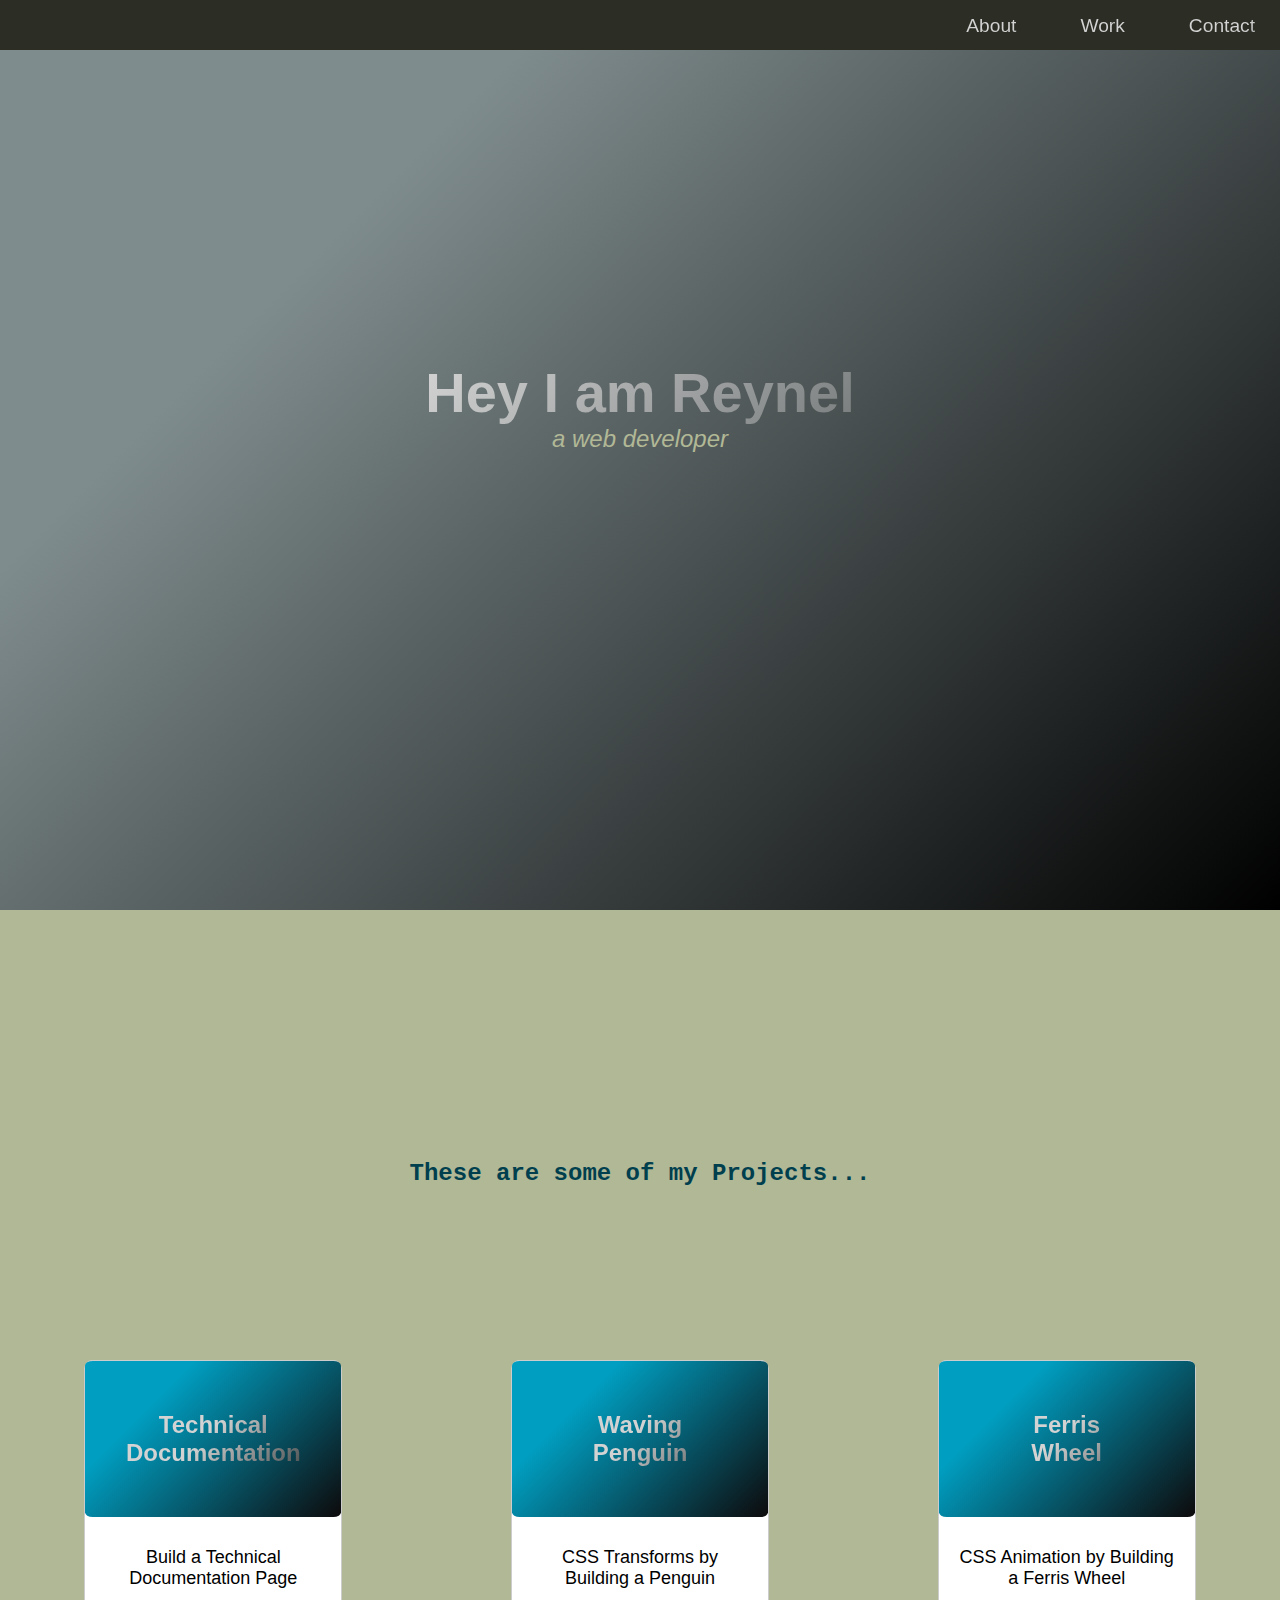
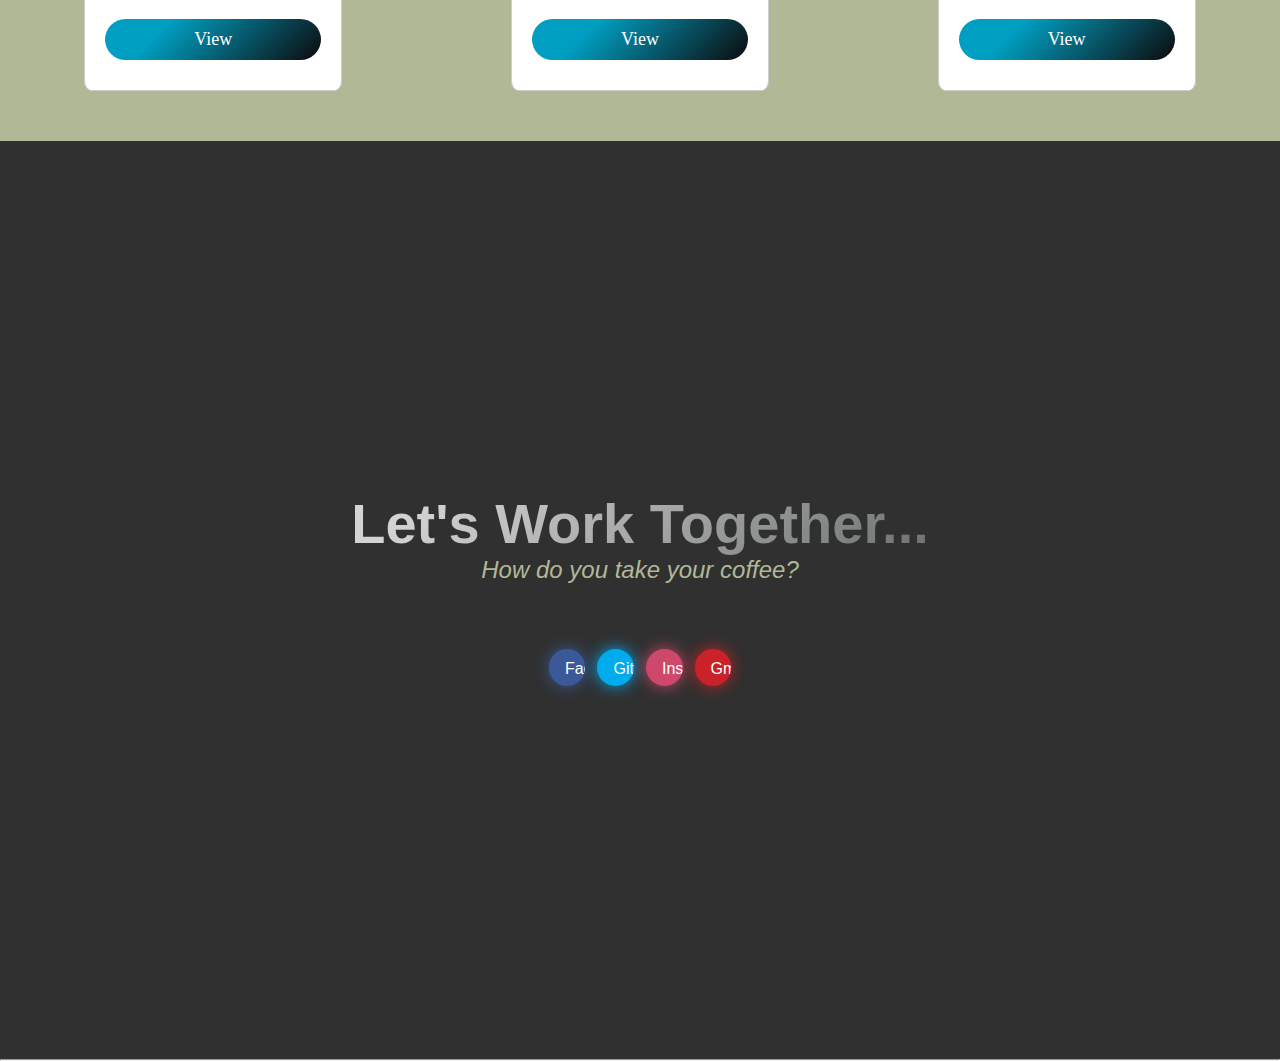
==== Personal Portfolio.html @ 68cb26de "personal portfolio" ====
<!DOCTYPE html>
<html>
  <head>
    <meta charset="UTF-8" />
    <meta name="viewport" content="width=device=width, initial-scale=1.0" />
    <link rel="stylesheet" type="text/css" href="styles.css" />
    <title>Personal Portfolio Webpage</title>
    
  </head>
  <body>
    <header id="header">
      <nav id="navbar">
        <ul>
          <li><a class="info" href="#welcome-section">About</a></li>
          <li><a class="info" href="#heading">Work</a></li>
          <li><a class="info" href="#profile-link" target="_blank">Contact</a></li>
        </ul>
      </nav>
    </header>
    <section id="welcome-section">
      <h1 class="name">Hey I am Reynel</h1>
      <p class="intro"><em>a web developer</em></p>
    </section>
    
    <div class="container" id="projects">
 
    <div id="heading">
      <h1 class="section-projects" id="section-projects">These are some of my Projects...</h1>
    </div>
      <div class="row">
        
        <div class="card project-tile">
          <div class="card-header">
            <h1 class="card-title">Technical Documentation</h1>
          </div>
          <div class="card-body">
            <p class="body-description">Build a Technical Documentation Page</p>
            <a href="https://reyneltero.github.io/Technical-Documentation/" class="btn">View</a>
          </div>
        </div>
        
        <div class="card project-tile">
          <div class="card-header">
            <h1 class="card-title">Waving <br>Penguin</br></h1>
          </div>
          <div class="card-body">
            <p class="body-description">CSS Transforms by Building a Penguin</p>
            <a href="https://reyneltero.github.io/Waving-Penguin/" class="btn">View</a>
          </div>
        </div>
        
        <div class="card">
          <div class="card-header">
            <h1 class="card-title">Ferris <br>Wheel</br></h1>
          </div>
          <div class="card-body">
            <p class="body-description">CSS Animation by Building a Ferris Wheel</p>
            <a href="https://reyneltero.github.io/Ferris-Wheel/" class="btn">View</a>
          </div>
        </div>
    </div>
  
  <div class="links">
    <h1 class="quote">Let's Work Together...</h1>
      <p class="author"><em>How do you take your coffee?</em></p>
  </div>
  <a id="profile-link" target="_blank"></a>
  <div class="social-icons">
  <ul class="socialIcons">
  <li class="facebook"><a href="https://www.facebook.com/reynel.tero/"><i class="fa fa-fw fa-facebook"></i>Facebook</a></li>
  <li class="github"><a href="https://github.com/ReynelTero"><i class="fa fa-fw fa-github"></i>Github</a></li>
  <li class="instagram"><a href="https://www.instagram.com/reynel21gonzaga/"><i class="fa fa-fw fa-instagram"></i>Instagram</a></li>
  <li class="gmail"><a href=""><i class="fa fa-fw fa-gmail-p"></i>Gmail</a></li>
</ul>
 </div>
  <hr><!-- Horizontal Rule -->  
  </body>
</html>
---- styles.css ----
* {
    margin: 0;
    padding: 0;
  }
  
  #header {
    width: 100%;
    height: 50px;
    background: #2c2e25;
    position: fixed;
    display: flex;
    align-items: center;
  }
  
  #navbar {
    width: 100%;
    height: 75px;
    line-height: 75px;
    padding: 0px 100px;
    position: fixed;
  }
  
  #navbar ul {
    float: right;
    padding-right: 65px;
  }
  
  #navbar ul li {
    display: inline-block;
    list-style: none;
  }
  
  #navbar ul li a {
    text-decoration: none;
  }
  
  .info {
    padding-right: 60px;
    font-family: 'Poppins', sans-serif;
     font-size: 1.2em;
     background: linear-gradient(315deg, #2d3436 0%, #d3d3d3 54%);
    -webkit-text-fill-color: transparent;
    -webkit-background-clip: text;
  }
  
  
  #welcome-section {
    margin: 0;
    background: linear-gradient(315deg, #000000 0%, #7f8c8d 74%);
    width: 100%;
    height: 100vh;
    padding-top: 10px;
  }
  
  .name, .quote {
    font-size: 3.5em;
    margin-bottom: 0;
    background: linear-gradient(315deg, #2d3436 0%, #d3d3d3 54%);
    -webkit-text-fill-color: transparent;
    -webkit-background-clip: text;
    padding-top: 350px;
  }
  
  #welcome-section p, .author {
    font-size: 1.5em;
  }
  
  .name, .intro, .quote, .author {
    text-align: center;
    color: #b1b896;
    font-family: 'Poppins', sans-serif;
  }
  
  #heading {
    width: 100%;
    height: 50vh;
    background: #b1b896;
  }
  
  #section-projects {
    text-align: center;
    font-family: "Source code pro", monospace;
    padding-top: 250px;
    font-size: 1.5em;
    font-weight: 900;
    color: #003f4e;
  }
  
  
  .container {
    background-color: #b1b896;
  }
  
  .body-description {
    font-family: 'Poppins', sans-serif;
  }
  
  .card-title {
    font-family: 'Poppins', sans-serif;
    font-size: 1.5em;
     background: linear-gradient(315deg, #2d3436 0%, #d3d3d3 54%);
    -webkit-text-fill-color: transparent;
    -webkit-background-clip: text;
  }
  
  .row {
    display: flex;
    flex-direction: row;
    justify-content: space-around;
  }
  
  .card {
    width: 20%;
    background: #fff;
    border: 1px solid #ccc;
    margin-bottom: 50px;
    transition: 0.3s;
    border-radius: 3%;
  }
  
  .card-header {
    text-align: center;
    padding: 50px 10px;
    background-image: linear-gradient(315deg, #0d0a0b 0%, #009fc2 74%);
    border-radius: 3%;
  }
  
  .card-body {
    padding: 30px 20px;
    text-align: center;
    font-size: 18px;
  }
  
  .card-body .btn {
    display: block;
    color: #fff;
    text-align: center;
    background-image: linear-gradient(315deg, #0d0a0b 0%, #009fc2 74%);
    margin-top: 30px;
    text-decoration: none;
    padding: 10px 5px;
    border-radius: 50px;
  }
  
  #navbar ul li:hover {
    transform: scale(1.5);
  }
  
  .card:hover {
    transform: scale(1.05);
    box-shadow: 0 0 40px -10px rgba(0, 0, 0, 0.25);
  }
  
  
  .links {
    width: 100%;
    height: 56vh;
    background: #303030;
  }
  
  
  .social-icons {
    background-color: #303030;
    width: 100%;
    height: 46vh;
  }
  
  ul.socialIcons {
    padding: 0;
    text-align: center;
    
  }
  
  .socialIcons li {
    background-color: yellow;
    list-style: none;
    display: inline-block;
    margin: 4px;
    border-radius: 2em;
    overflow: hidden;
  }
  
  .socialIcons li a {
    display: block;
    padding: 0.5em;
    min-width: 1.28571429em;
    max-width: 1.28571429em;
    height: 1.28571429em;
    white-space: nowrap;
    line-height: 1.5em; /*it's working only when you write text with icon*/
    transition: 0.5s;
    text-decoration: none;
    font-family: arial;
    color: #fff;
  }
  
  .socialIcons li i {
    margin-right: 0.5em;
  }
  
  .socialIcons li:hover a {
    max-width: 200px;
    padding-right: 1em;
  }
  
  .socialIcons .facebook {
    background-color: #3b5998;
    box-shadow: 0 0 16px #3b5998;
  }
  
  .socialIcons .github {
    background-color: #00aced;
    box-shadow: 0 0 16px #00aced;
  }
  
  .socialIcons .instagram {
    background-color: #cd486b;
    box-shadow: 0 0 16px #cd486b;
  }
  
  .socialIcons .gmail {
    background-color: #c92228;
    box-shadow: 0 0 16px #c92228;
  }
  
  
  @media only screen and (max-width: 600px) {
    #navbar{position:fixed;
  }
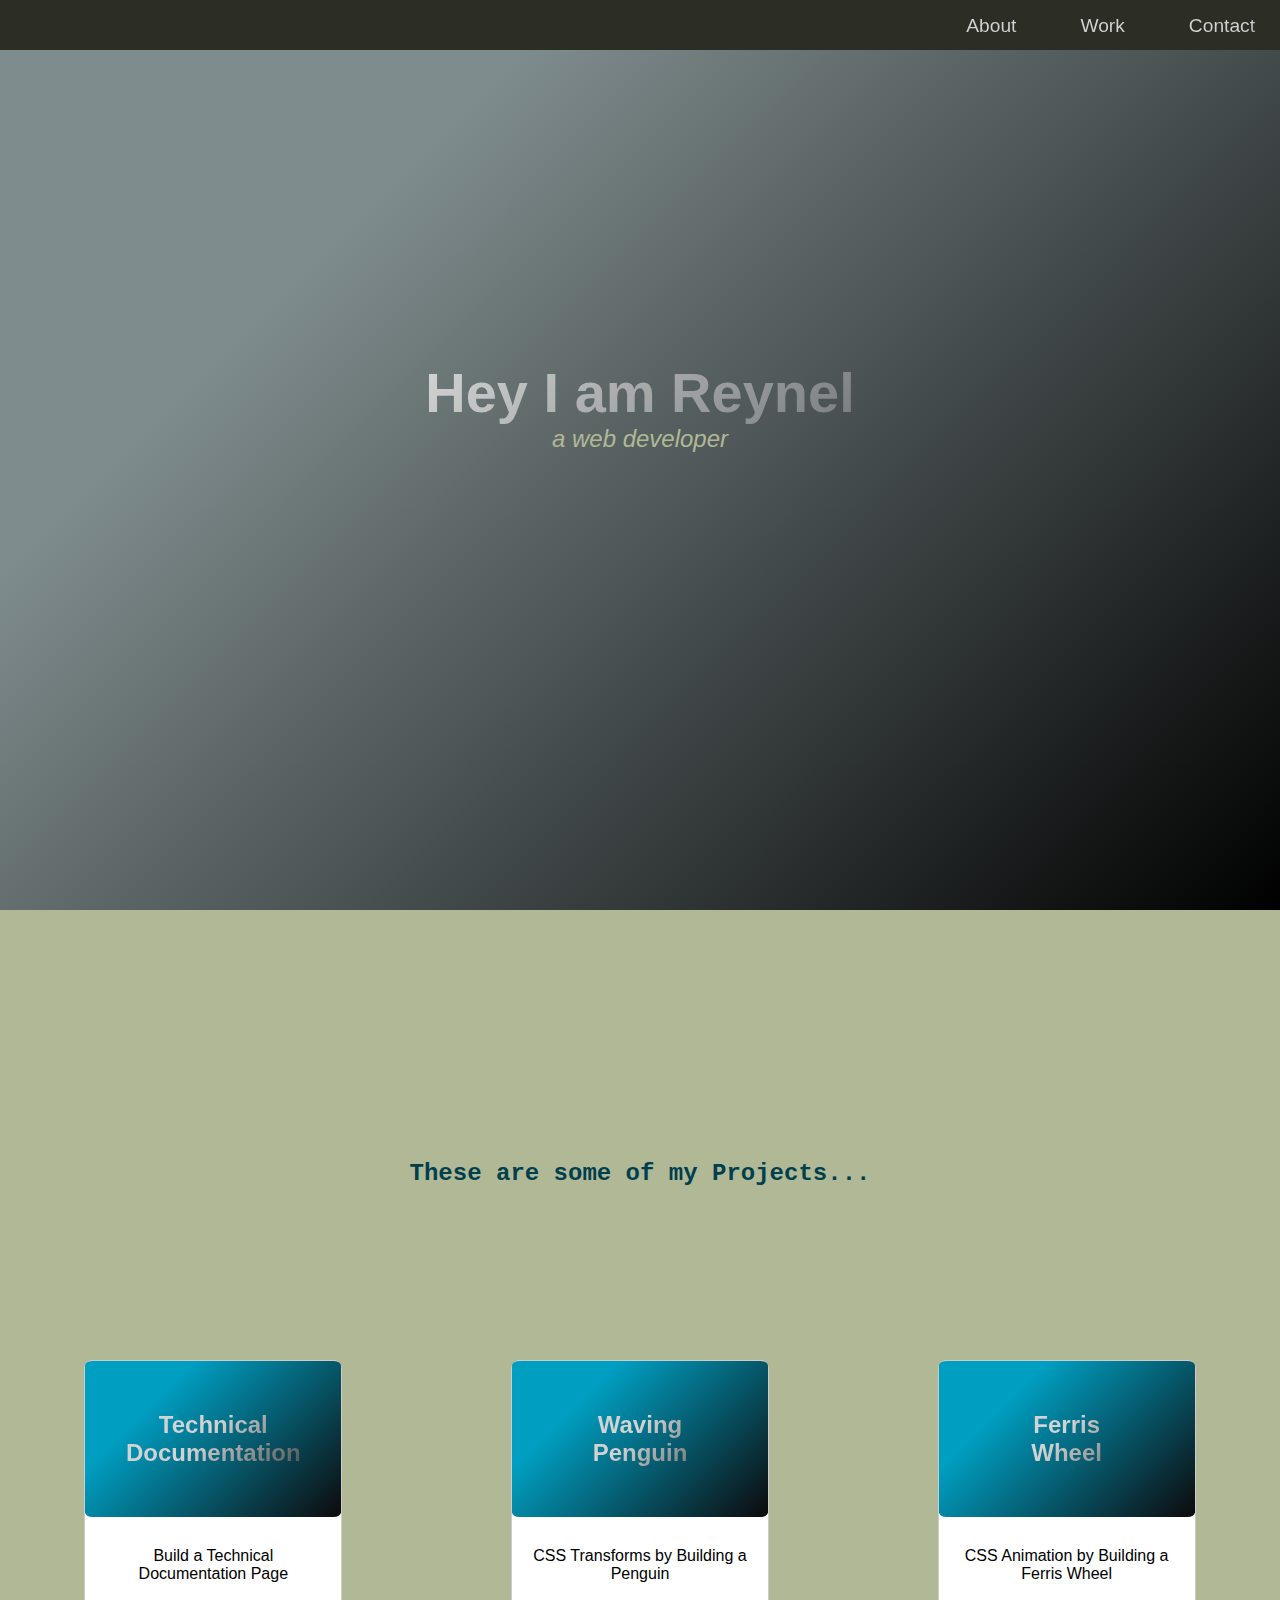
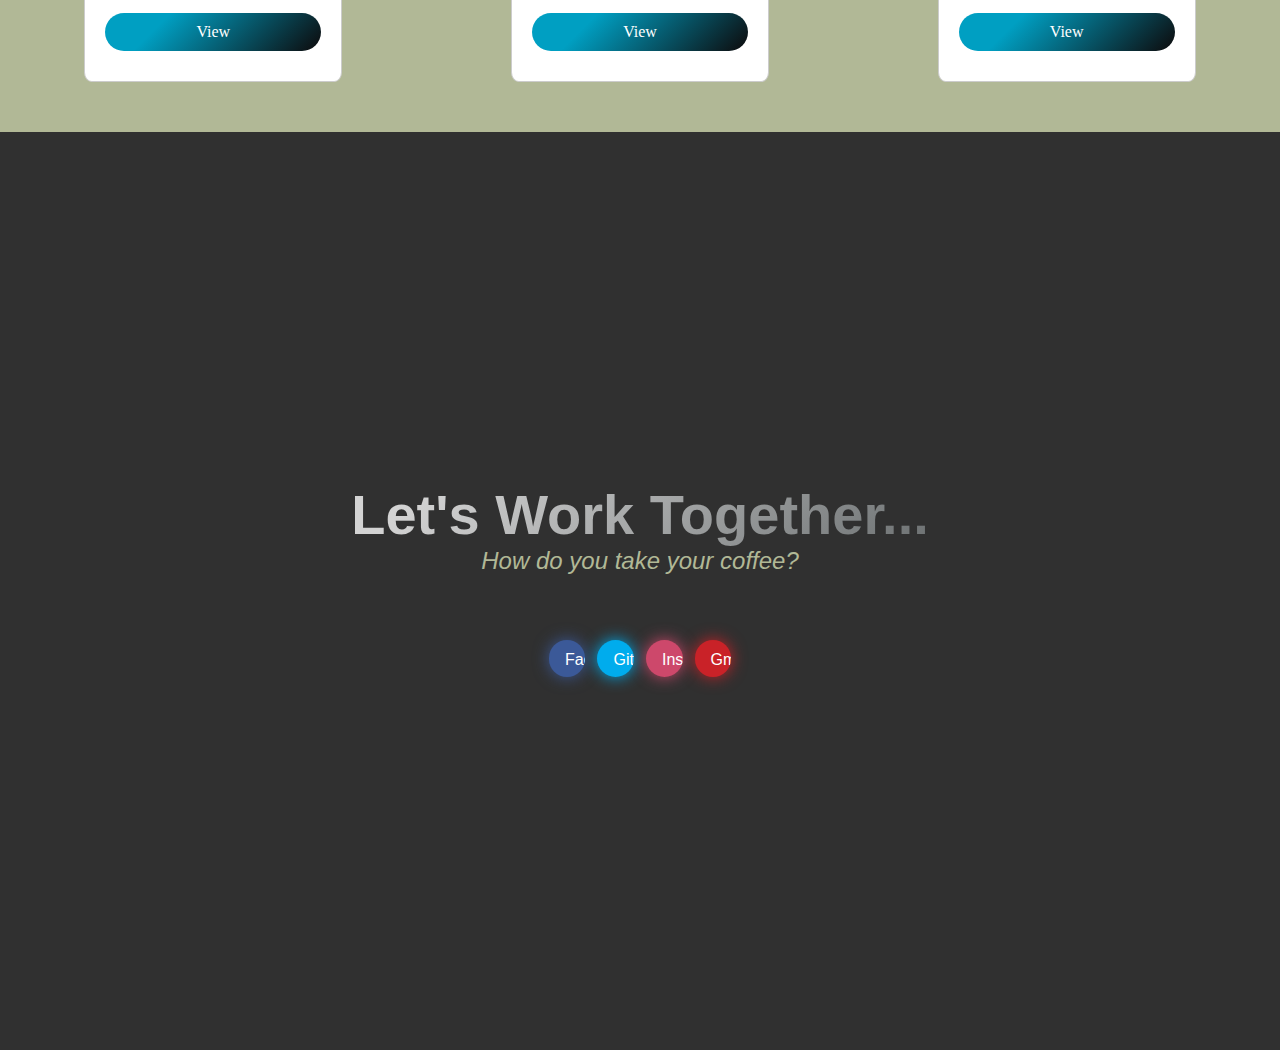
==== commit c6653224: "@mediaset" ====
--- a/Personal Portfolio.html
+++ b/Personal Portfolio.html
@@ -11,9 +11,9 @@
     <header id="header">
       <nav id="navbar">
         <ul>
-          <li><a class="info" href="#welcome-section">About</a></li>
-          <li><a class="info" href="#heading">Work</a></li>
-          <li><a class="info" href="#profile-link" target="_blank">Contact</a></li>
+          <li><a class="info" id="about" href="#welcome-section">About</a></li>
+          <li><a class="info" id="work" href="#heading">Work</a></li>
+          <li><a class="info" id="contact" href="#profile-link">Contact</a></li>
         </ul>
       </nav>
     </header>
@@ -31,7 +31,7 @@
         
         <div class="card project-tile">
           <div class="card-header">
-            <h1 class="card-title">Technical Documentation</h1>
+            <h1 class="card-title">Technical <br>Documentation</h1>
           </div>
           <div class="card-body">
             <p class="body-description">Build a Technical Documentation Page</p>
@@ -73,6 +73,5 @@
   <li class="gmail"><a href=""><i class="fa fa-fw fa-gmail-p"></i>Gmail</a></li>
 </ul>
  </div>
-  <hr><!-- Horizontal Rule -->  
   </body>
 </html>--- a/styles.css
+++ b/styles.css
@@ -1,3 +1,8 @@
+@media (prefers-reduced-motion: no-preference) {
+  * {
+    scroll-behavior: smooth;
+  }
+
 * {
     margin: 0;
     padding: 0;
@@ -128,7 +133,6 @@
   .card-body {
     padding: 30px 20px;
     text-align: center;
-    font-size: 18px;
   }
   
   .card-body .btn {
@@ -224,6 +228,99 @@
   }
   
   
-  @media only screen and (max-width: 600px) {
-    #navbar{position:fixed;
-  }+  @media only screen and (max-width: 375px) {
+    
+    * {
+      margin: 0;
+      padding: 0;
+    }
+
+
+    #header {
+      width: 100%;
+      height: 30px;
+    }
+    
+    #navbar {
+    width: 100%;
+    height: 40px;
+    line-height: 40px;
+    padding-right: 100px;
+    padding-left: 60px;
+  }
+
+  #navbar ul li a {
+    font-size: 0.9em;
+    margin-right: -3.5em;
+  }
+
+  #navbar ul li:hover {
+    transform: scale(.8);
+  }
+
+ #welcome-section {
+  width: 100%;
+  height: 100vh;
+ }
+
+.name {
+  margin-top: -100px;
+  font-size: 3.5em;
+}
+
+em {
+  font-size: .7em;
+}
+
+.row {
+  display: flex;
+  flex-direction: row;
+  justify-content: space-around;
+}
+
+.card {
+  width: 32%;
+  margin-bottom: 28vh;
+  border-radius: 3%;
+}
+
+
+#section-projects {
+  font-size: 1.1em;
+    text-align: center;
+    padding-top: 250px;
+    font-size: 1em;
+  }
+
+.card-header {
+  width: 100%;
+  text-align: center;
+  padding: 5px 1px;
+}
+
+.card-title {
+  font-size: 1em;
+}
+
+.card-body {
+  padding: 10px 2px;
+  text-align: center;
+}
+
+.card-body .btn {
+  margin-top: 1px;
+  padding: 2px 1px;
+}
+
+.body-description {
+  font-size: .8em;
+}
+
+p {
+  font-size: 1em;
+}
+
+.links {
+  padding-bottom: 150px;
+}
+}
